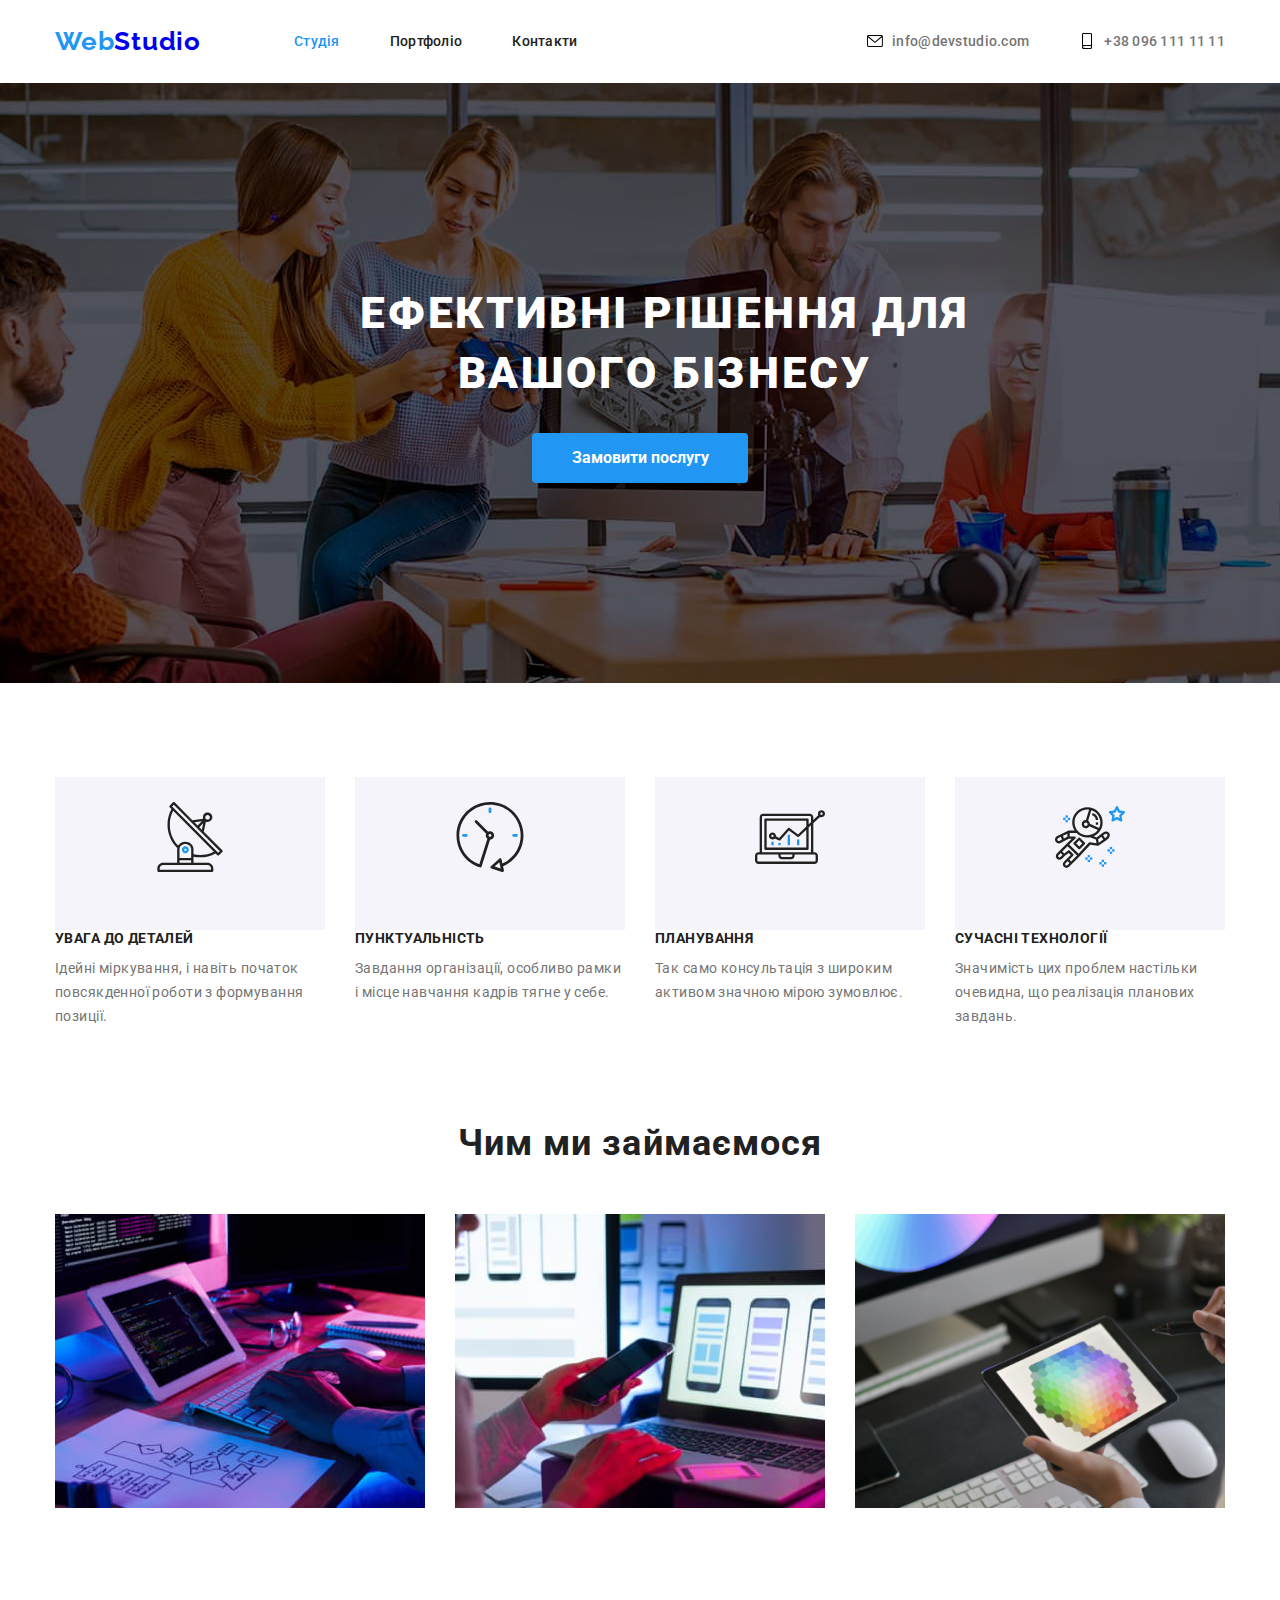
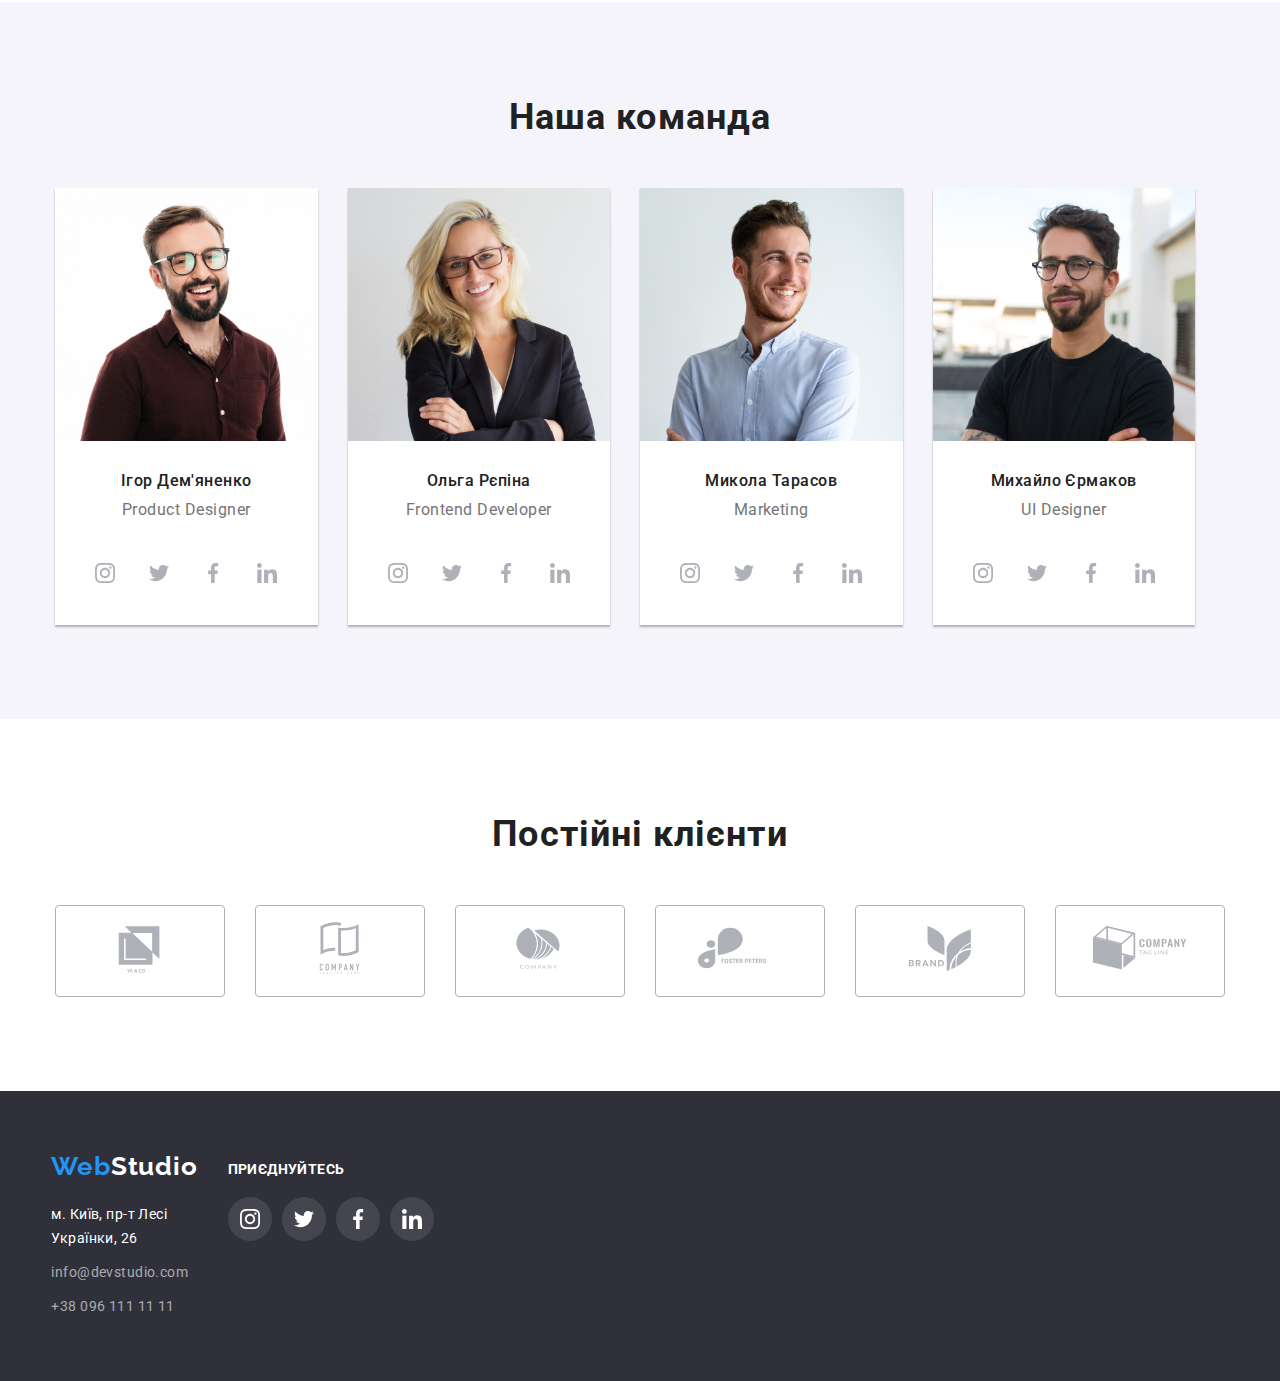
==== index.html @ b9f02a89 "file transfer" ====
<!DOCTYPE html>
<html lang="uk">
  <head>
    <meta charset="UTF-8" />
    <meta http-equiv="X-UA-Compatible" content="IE=edge" />
    <meta name="viewport" content="width=device-width, initial-scale=1.0" />
    <title>Document</title>
    <link rel="preconnect" href="https://fonts.googleapis.com" />
    <link rel="preconnect" href="https://fonts.gstatic.com" crossorigin />
    <link
      href="https://fonts.googleapis.com/css2?family=Raleway:wght@700&family=Roboto:wght@400;500;700;900&display=swap"
      rel="stylesheet"
    />
    <link
      rel="stylesheet"
      href="https://cdnjs.cloudflare.com/ajax/libs/modern-normalize/1.1.0/modern-normalize.min.css"
    />
    <link rel="stylesheet" href="./css/styles.css" />
  </head>
  <body>
    <header class="header">
      <div class="container header-container">
        <!-- Навигация -->
        <nav class="header-container">
          <a href="./index.html" class="header-logo link"
            ><span class="web-style">Web</span>Studio</a
          >
          <ul class="header-nav-list list">
            <li class="header-list-item">
              <a
                class="header-list-link header-active-link current link"
                href="./index.html"
                >Студія</a
              >
            </li>
            <li class="header-list-item">
              <a
                class="header-list-link header-active-link link"
                href="./portfolio.html"
                >Портфоліо</a
              >
            </li>
            <li class="header-list-item">
              <a
                class="header-list-link header-active-link link"
                href="#contacts"
                >Контакти</a
              >
            </li>
          </ul>
        </nav>
        <ul class="header-contacts header-container list">
          <li class="contacts-list-item">
            <svg class="header-icon" width="16" height="12">
              <use href="./images/icons.svg#icon-envelope"></use>
            </svg>
            <a
              class="header-contacts-link header-active-link link"
              href="mailto:info@devstudio.com"
              >info@devstudio.com</a
            >
          </li>
          <li class="contacts-list-item">
            <svg class="header-icon" width="16" height="16">
              <use href="./images/icons.svg#icon-smartphone"></use>
            </svg>
            <a
              class="header-contacts-link header-active-link link"
              href="tel:+380961111111"
              >+38 096 111 11 11</a
            >
          </li>
        </ul>
      </div>
    </header>

    <!-- Уникальный контент этой страницы -->
    <main>
      <section class="hero overlay-hero">
        <div class="hero-div container">
          <h1 class="hero-text">Ефективні рішення для вашого бізнесу</h1>
          <button type="button" class="hero-button">Замовити послугу</button>
        </div>
      </section>
      <section class="main-list-item">
        <div class="container">
          <!-- визуально скрытый -->
          <h2 class="visually-hidden">h2 main</h2>
          <div class="main-div-list">
          <ul class="main-list-link list">
            <li class="main-link-item">
              <div class="icon-main-div">
                <svg class="icon-main" height="70" width="70">
                <use href="./images/icons.svg#icon-antenna"></use>
              </svg>
              </div>
              
              <h3 class="main-list-topic list">УВАГА ДО ДЕТАЛЕЙ</h2>
              <p class="main-list-paragraph">
                Ідейні міркування, і навіть початок повсякденної роботи з
                формування позиції.
              </p>
            </li>

            <li class="main-link-item">
              <div class="icon-main-div">
                <svg class="icon-main" height="70" width="70">
                <use href="./images/icons.svg#icon-clock"></use>
              </svg>

              </div>

              <h3 class="main-list-topic list">ПУНКТУАЛЬНІСТЬ</h2>
              <p class="main-list-paragraph">
                Завдання організації, особливо рамки і місце навчання кадрів
                тягне у себе.
              </p>
            </li>

            <li class="main-link-item">
              <div class="icon-main-div">
                <svg class="icon-main" height="70" width="70">
                <use href="./images/icons.svg#icon-diagram"></use>
              </svg>

              </div>
              
              <h3 class="main-list-topic list">ПЛАНУВАННЯ</h2>
              <p class="main-list-paragraph">
                Так само консультація з широким активом значною мірою зумовлює.
              </p>
            </li>

            <li class="main-link-item">
              <div class="icon-main-div">
              <svg class="icon-main" height="70" width="70">
                <use href="./images/icons.svg#icon-astronaut"></use>
              </svg>
              </div>
              <h3 class="main-list-topic list">СУЧАСНІ ТЕХНОЛОГІЇ</h2>
              <p class="main-list-paragraph">
                Значимість цих проблем настільки очевидна, що реалізація
                планових завдань.
              </p>
            </li>
          </ul>
          </div>
        </div>
      </section>
      <section class="team-section">
        <div class="container">
          <h2 class="team-topic">Чим ми займаємося</h2>
          <ul class="teamjob-images-list list">
            <li class="team-images-link">
              <img
                src="./images/comp.jpg"
                alt="программирует на пк"
                width="370"
              />
            </li>
            <li class="team-images-link">
              <img src="./images/tel.jpg" alt="телефон" width="370" />
            </li>
            <li class="team-images-link">
              <img src="./images/kub.png" alt="дизайн куба" width="370" />
            </li>
          </ul>
        </div>
      </section>

      <section class="our-team-group">
        <div class="container">
          <h2 class="team-topic">Наша команда</h2>
          <ul class="team-list-photo list">
            <li class="team-portrait-list">
              <img
                src="./images/img-3.jpg"
                width="270"
                alt="Product Designer"
              />
              <div class="team-portrait-text">
                <h3 class="team-names">Ігор Дем'яненко</h3>
                <p class="team-labor">Product Designer</p>
                <ul class="social-icons list">
                  <li class="social-items">
                    <a href="" class="social-link link"
                      ><svg class="social-icon">
                        <use
                          href="./images/icons.svg#icon-instagram"
                        ></use></svg
                    ></a>
                  </li>
                  <li class="social-items">
                    <a href="" class="social-link link"
                      ><svg class="social-icon">
                        <use href="./images/icons.svg#icon-twitter"></use></svg
                    ></a>
                  </li>
                  <li class="social-items">
                    <a href="" class="social-link link"
                      ><svg class="social-icon">
                        <use href="./images/icons.svg#icon-facebook"></use></svg
                    ></a>
                  </li>
                  <li class="social-items">
                    <a href="" class="social-link link"
                      ><svg class="social-icon">
                        <use href="./images/icons.svg#icon-linkedin"></use></svg
                    ></a>
                  </li>
                </ul>
              </div>
            </li>
            <li class="team-portrait-list">
              <img
                src="./images/img-2.jpg"
                width="270"
                alt="Frontend Developer"
              />
              <div class="team-portrait-text">
                <h3 class="team-names">Ольга Рєпіна</h3>
                <p class="team-labor">Frontend Developer</p>
                <ul class="social-icons list">
                  <li class="social-items">
                    <a href="" class="social-link link"
                      ><svg class="social-icon">
                        <use
                          href="./images/icons.svg#icon-instagram"
                        ></use></svg
                    ></a>
                  </li>
                  <li class="social-items">
                    <a href="" class="social-link link"
                      ><svg class="social-icon">
                        <use href="./images/icons.svg#icon-twitter"></use></svg
                    ></a>
                  </li>
                  <li class="social-items">
                    <a href="" class="social-link link"
                      ><svg class="social-icon">
                        <use href="./images/icons.svg#icon-facebook"></use></svg
                    ></a>
                  </li>
                  <li class="social-items">
                    <a href="" class="social-link link"
                      ><svg class="social-icon">
                        <use href="./images/icons.svg#icon-linkedin"></use></svg
                    ></a>
                  </li>
                </ul>
              </div>
            </li>
            <li class="team-portrait-list">
              <img src="./images/img-1.jpg" width="270" alt="Marketing" />
              <div class="team-portrait-text">
                <h3 class="team-names">Микола Тарасов</h3>
                <p class="team-labor">Marketing</p>
                <ul class="social-icons list">
                  <li class="social-items">
                    <a href="" class="social-link link"
                      ><svg class="social-icon">
                        <use
                          href="./images/icons.svg#icon-instagram"
                        ></use></svg
                    ></a>
                  </li>
                  <li class="social-items">
                    <a href="" class="social-link link"
                      ><svg class="social-icon">
                        <use href="./images/icons.svg#icon-twitter"></use></svg
                    ></a>
                  </li>
                  <li class="social-items">
                    <a href="" class="social-link link"
                      ><svg class="social-icon">
                        <use href="./images/icons.svg#icon-facebook"></use></svg
                    ></a>
                  </li>
                  <li class="social-items">
                    <a href="" class="social-link link"
                      ><svg class="social-icon">
                        <use href="./images/icons.svg#icon-linkedin"></use></svg
                    ></a>
                  </li>
                </ul>
              </div>
            </li>
            <li class="team-portrait-list">
              <img src="./images/img-(3).jpg" width="270" alt="UI Designer" />
              <div class="team-portrait-text">
                <h3 class="team-names">Михайло Єрмаков</h3>
                <p class="team-labor">UI Designer</p>
                <ul class="social-icons list">
                  <li class="social-items">
                    <a href="" class="social-link link"
                      ><svg class="social-icon">
                        <use
                          href="./images/icons.svg#icon-instagram"
                        ></use></svg
                    ></a>
                  </li>
                  <li class="social-items">
                    <a href="" class="social-link link"
                      ><svg class="social-icon">
                        <use href="./images/icons.svg#icon-twitter"></use></svg
                    ></a>
                  </li>
                  <li class="social-items">
                    <a href="" class="social-link link"
                      ><svg class="social-icon">
                        <use href="./images/icons.svg#icon-facebook"></use></svg
                    ></a>
                  </li>
                  <li class="social-items">
                    <a href="" class="social-link link"
                      ><svg class="social-icon">
                        <use href="./images/icons.svg#icon-linkedin"></use></svg
                    ></a>
                  </li>
                </ul>
              </div>
            </li>
          </ul>
        </div>
      </section>
      <!-- Our clients -->
      <section class="our-clients">
        <div class="container">
          <h2 class="team-topic">Постійні клієнти</h2>
          <ul class="clients-icons list">
            <li class="logo-items">
              <a href=""
                ><svg class="clients-logo">
                  <use href="./images/icons.svg#icon-logo-first"></use></svg
              ></a>
            </li>
            <li class="logo-items">
              <a href=""
                ><svg class="clients-logo">
                  <use href="./images/icons.svg#icon-logo-second"></use></svg
              ></a>
            </li>
            <li class="logo-items">
              <a href=""
                ><svg class="clients-logo">
                  <use href="./images/icons.svg#icon-logo-third"></use></svg
              ></a>
            </li>
            <li class="logo-items">
              <a href=""
                ><svg class="clients-logo">
                  <use href="./images/icons.svg#icon-logo-four"></use></svg
              ></a>
            </li>
            <li class="logo-items">
              <a href=""
                ><svg class="clients-logo">
                  <use href="./images/icons.svg#icon-logo-five"></use></svg
              ></a>
            </li>
            <li class="logo-items">
              <a href=""
                ><svg class="clients-logo">
                  <use href="./images/icons.svg#icon-logo-six"></use></svg
              ></a>
            </li>
          </ul>
        </div>
      </section>
    </main>

    <!-- футер -->
    <footer class="footer">
      <div class="footer-address container">
        <a href="./index.html" class="footer-logo link"
          ><span class="web-style">Web</span>Studio</a
        >
        <address class="fotter-address">
          <ul class="footer-address-list list">
            <li>
              <a
                class="footer-map link"
                href="https://goo.gl/maps/VGLmBFfd4AsAkcc5A"
                >м. Київ, пр-т Лесі Українки, 26</a
              >
            </li>
            <li class="footer-contacts-link">
              <a class="footer-contacts link" href="mailto:info@devstudio.com"
                >info@devstudio.com</a
              >
            </li>
            <li class="footer-contacts-link">
              <a class="footer-contacts link" href="tel:+380961111111"
                >+38 096 111 11 11</a
              >
            </li>
          </ul>
        </address>
      </div>
      <div class="social-footer container">
        <strong class="footer-social-text">приєднуйтесь</strong>
        <ul class="footer-social-icons list link">
                  <li class="footer-social-items">
                    <a href="" class="footer-social-link link"
                      ><svg class="social-icon">
                        <use
                          href="./images/icons.svg#icon-instagram"
                        ></use></svg
                    ></a>
                  </li>
                  <li class="footer-social-items">
                    <a href="" class="footer-social-link link"
                      ><svg class="social-icon">
                        <use href="./images/icons.svg#icon-twitter"></use></svg
                    ></a>
                  </li>
                  <li class="footer-social-items">
                    <a href="" class="footer-social-link link"
                      ><svg class="social-icon">
                        <use href="./images/icons.svg#icon-facebook"></use></svg
                    ></a>
                  </li>
                  <li class="footer-social-items">
                    <a href="" class="footer-social-link link"
                      ><svg class="social-icon">
                        <use href="./images/icons.svg#icon-linkedin"></use></svg
                    ></a>
                  </li>
                </ul>
      </div>
    </footer>
  </body>
</html>
---- css/styles.css ----
/* General */

:root {
  --main-color: #212121;
  --second-color: #757575;
  --background-color: #ffffff;
  --accent-color: #2196f3;
}

body {
  margin: 0;
  font-size: 14px;
  font-family: "Roboto", sans-serif;
  background-color: var(--background-color);
}

img {
  display: block;
  width: 100%;
  height: auto;
}

p,
h2,
h3 {
  margin-top: 0;
  margin-bottom: 0;
}
.container {
  width: 1200px;
  margin-left: auto;
  margin-right: auto;
  padding-left: 15px;
  padding-right: 15px;
}

.link {
  text-decoration: none;
}

.list {
  padding: 0;
  margin: 0;
  list-style: none;
}

/* Хеадер */

.header {
  border-bottom: 100%;
}

.header-list-link {
  font-weight: 500;
  font-size: 14px;
  line-height: calc(16 / 12);
  letter-spacing: 0.02em;
  color: var(--main-color);
}

.current {
  color: var(--accent-color);
}

.header-logo {
  font-family: "Raleway", sans-serif;
  font-weight: 700;
  font-size: 26px;
  line-height: calc(31 / 26);
  letter-spacing: 0.03em;
}

.web-style {
  color: var(--accent-color);
}

.header-active-link:focus,
.contacts-list-item:hover,
.header-active-link:hover {
  color: var(--accent-color);
}

.contacts-list-item {
  align-items: center;
  justify-content: center;
  display: flex;
}

.header-contacts-link {
  font-weight: 500;
  font-size: 14px;
  line-height: calc(16 / 14);
  letter-spacing: 0.02em;
  color: var(--second-color);
}

.header-logo {
  display: flex;
  padding-top: 25px;
  padding-bottom: 25px;
  margin-right: 93px;
}

.header-nav-list {
  display: flex;
}
/* крайняя геометрия */
.header-list-item:not(:last-child),
.contacts-list-item:not(:last-child) {
  margin-right: 50px;
}

.header-list-link {
  padding-top: 32px;
  padding-bottom: 32px;
  display: block;
}

.header-container {
  align-items: center;
  display: flex;
  justify-content: space-between;
}

.header-icon {
  fill: currentColor;
  display: inline-block;
  margin-right: 9px;
  cursor: pointer;
}

.header-icon:hover {
  fill: var(--accent-color);
}

/* Hero */

.hero {
  background: #2f303a;
  text-align: center;
  padding-top: 200px;
  padding-bottom: 200px;
}

.overlay-hero {
  display: block;
  background-size: cover;
  background-repeat: no-repeat;
  background-position: center;
  margin-left: auto;
  margin-right: auto;
  max-width: 1600px;
  height: 600px;
  background-image: linear-gradient(
      to right,
      rgba(0, 0, 0, 0.4),
      rgba(0, 0, 0, 0.4)
    ),
    url("../images/hero-image.jpg");
}

.hero-text {
  font-weight: 900;
  font-size: 44px;
  line-height: calc(60 / 44);
  letter-spacing: 0.06em;
  text-transform: uppercase;
  color: var(--background-color);
  margin-bottom: 30px;
  margin-top: 0;
  width: 70%;
  text-align: center;
  margin-left: 200px;
}

.hero-button {
  font-family: inherit;
  cursor: pointer;
  font-weight: 700;
  font-size: 16px;
  line-height: calc(30 / 16);
  color: var(--background-color);
  background-color: var(--accent-color);
  text-align: center;
  border: 1px solid transparent;

  width: 216px;
  height: 50px;
  display: inline-flex;
  align-items: center;
  justify-content: center;
  border-radius: 4px;
}

.hero-button:hover,
.hero-button:focus {
  background-color: #188ce8;
}

/* Main */

.main-list-item {
  padding-bottom: 94px;
  padding-top: 94px;
}

.main-list-link {
  display: flex;
  gap: 30px;
}

.main-link-item {
  flex-basis: calc((100% - 90px) / 4);
}

.team-section {
  padding-bottom: 94px;
}

.team-images-link:nth-child(2) {
  margin-right: 30px;
  margin-left: 30px;
}

.main-list-topic {
  font-weight: 700;
  font-size: 14px;
  line-height: calc(16 / 14);
  letter-spacing: 0.03em;
  text-transform: uppercase;
  color: var(--main-color);
}

.main-list-paragraph {
  font-size: 14px;
  line-height: calc(24 / 14);
  letter-spacing: 0.03em;
  color: var(--second-color);
  margin-top: 10px;
  margin-bottom: 0;
}

.visually-hidden {
  position: absolute;
  width: 1px;
  height: 1px;
  margin: -1px;
  border: 0;
  padding: 0;

  white-space: nowrap;
  clip-path: inset(100%);
  clip: rect(0 0 0 0);
  overflow: hidden;
}

/* просто практиковался потом изменю на правильно */

.icon-main {
  display: inline-block;
  margin-left: 100px;
  margin-right: 100px;
  margin-top: 25px;
  margin-bottom: 55px;
}

.icon-main-div {
  background-color:#F5F4FA;;
}


.main-div-list {
  display: flex;
  align-items: center;
  justify-content: center;
}

/* our team */

.team-list-photo {
  display: flex;
}

.social-items,
.social-icons {
  display: flex;
  justify-content: center;
  margin-top: 16px;
}

.social-items {
  width: 44px;
  height: 44px;
  margin-right: 10px;
}

.social-icons .social-link {
  width: 100%;
  height: 100%;
  display: flex;
  justify-content: center;
  align-items: center;
  fill: #afb1b8;
}

.social-icons .social-link:hover {
  background-color: var(--accent-color);
  border-radius: 50%;
  fill: #ffffff;
}

.social-icon {
  width: 20px;
  height: 20px;
}

.social-items:last-child {
  margin-right: 0px;
}

.team-portrait-list {
  box-shadow: 0px 2px 2px 0px rgba(0, 0, 0, 0.3);
  background-color: #ffffff;
}

.team-portrait-list:nth-child(2n) {
  margin-right: 30px;
  margin-left: 30px;
}

.team-topic {
  font-weight: 700;
  font-size: 36px;
  line-height: calc(42 / 36);
  letter-spacing: 0.03em;
  color: var(--main-color);
  text-align: center;
  margin-bottom: 50px;
}

.team-names {
  font-weight: 500;
  font-size: 16px;
  line-height: calc(19 / 16);
  letter-spacing: 0.03em;
  color: var(--main-color);
  text-align: center;

  margin-bottom: 10px;
}

.team-portrait-text {
  padding-top: 30px;
  padding-bottom: 30px;
}

.our-team-group {
  padding-bottom: 94px;
  padding-top: 94px;
  background-color: #F5F4FA;
}

.team-labor {
  font-size: 16px;
  line-height: calc(19 / 16);
  letter-spacing: 0.03em;
  color: var(--second-color);
  text-align: center;
}

/* our clients */

.clients-icons {
  display: flex;
}

.logo-items {
  width: 170px;
  height: 92px;
  margin-right: 30px;
  border: 1px solid #afb1b8;
  border-radius: 4px;
  cursor: pointer;
}

.clients-logo {
  width: 106px;
  height: 60px;
  fill: #afb1b8;
}

.clients-logo:hover,
.logo-items:hover {
  fill: var(--accent-color);
  border-color: var(--accent-color);
}

.logo-items:last-child {
  margin-right: 0px;
}

.our-clients {
  padding-bottom: 94px;
  padding-top: 94px;
}

.clients-icons,
.logo-items {
  display: flex;
  justify-content: center;
  align-items: center;
}

/*Footer*/

.footer {
  background: #2f303a;
  padding-top: 60px;
  padding-bottom: 60px;
  justify-content: center;
  display: flex;
}

.fotter-address {
  font-style: normal;
}

.footer-logo {
  font-family: "Raleway", sans-serif;
  font-style: normal;
  font-weight: 700;
  font-size: 26px;
  line-height: 31px;
  letter-spacing: 0.03em;
  color: var(--background-color);
}

.footer-address-list {
  margin-top: 20px;
}


.footer-map {
  font-size: 14px;
  line-height: calc(24 / 14);
  letter-spacing: 0.03em;
  color: var(--background-color);
}

.footer-contacts {
  font-size: 14px;
  line-height: 24px;
  letter-spacing: 0.03em;
  color: #ffffff99;
}

.footer-contacts-link:not(:last-child) {
  margin-top: 10px;
  margin-bottom: 10px;
}

.footer-map:hover {
  color: var(--accent-color);
}

.footer-contacts:hover,
.footer-map:hover,
.footer-contacts:focus,
.footer-map:focus {
  color: var(--accent-color);
}

.footer-address {
  margin-left: 215px;
  margin-right: 0px;
}



/* социа футера */
.social-footer {
  margin-top: 10px;
  margin-right: 1000px;
  margin-bottom: 100px;
  justify-content: center;
}

.footer-social-text {
  font-weight: 700;
  font-size: 14px;
  line-height: 16px;
  letter-spacing: 0.03em;
  text-transform: uppercase;
  color: var(--background-color);
  width: 116px;
  height: 16px;
}

.footer-social-items,
.footer-social-icons {
  display: flex;
}

.footer-social-icons .footer-social-link {
  width: 100%;
  height: 100%;
  display: flex;
  justify-content: center;
  align-items: center;
  fill: #ffffff;
  background-color: rgba(255, 255, 255, 0.1);
  border-radius: 50%;
  margin-top: 20px;
}

.footer-social-items {
  width: 44px;
  height: 44px;
  margin-right: 10px;
}

.footer-social-icons .footer-social-link:hover {
  background-color: var(--accent-color);
  border-radius: 50%;
  fill: #ffffff;
}

.social-icon {
  width: 20px;
  height: 20px;
}

.social-items:last-child {
  margin-right: 0px;
}

/* PORTFOLIO */

.portfolio-button-navigation {
  padding-top: 94px;
  padding-bottom: 94px;
}

.portfolio-list {
  display: flex;
  align-items: center;
  justify-content: center;
}

.portfolio-main {
  display: flex;
  flex-wrap: wrap;
  margin-top: 34px;
  align-items: center;
  gap: 30px;
}

.main-portfolio-text-div {
  padding-top: 20px;
  padding-bottom: 20px;
  padding-left: 24px;
  padding-right: 24px;
  border: 1px solid #eeeeee;
}

.teamjob-images-list {
  display: flex;
}

.portfolio-topic-text {
  font-weight: 700;
  font-size: 18px;
  line-height: 36px;
  letter-spacing: 0.06em;
  color: var(--main-color);
}

.portfolio-paragraph {
  font-weight: 400;
  font-size: 16px;
  line-height: 30px;
  letter-spacing: 0.03em;
  color: var(--second-color);
}

.portfolio-button-text {
  font-family: inherit;
  cursor: pointer;
  font-weight: 500;
  font-size: 16px;
  line-height: 26px;
  letter-spacing: 0.03em;
  color: var(--main-color);
  border-radius: 4px;
  padding: 6px 22px;
  text-align: center;
  border: 1px solid transparent;
}

.portfolio-button-text:hover,
.portfolio-button-text:focus {
  color: var(--background-color);
  background-color: var(--accent-color);
  padding: 6px 22px;
  border-radius: 4px;
}

.portfolio-button-list {
  padding-right: 8px;
  padding-left: 8px;
}

.visually-hidden-portfolio {
  position: absolute;
  width: 1px;
  height: 1px;
  margin: -1px;
  border: 0;
  padding: 0;
  white-space: nowrap;
  clip-path: inset(100%);
  clip: rect(0 0 0 0);
  overflow: hidden;
}

.footer-portfolio {
  margin-top: 94px;
}

.portfolio-main-link-button:hover {
  display: block;
  box-shadow: 0px 2px 2px 0px rgba(0, 0, 0, 0.3);
}
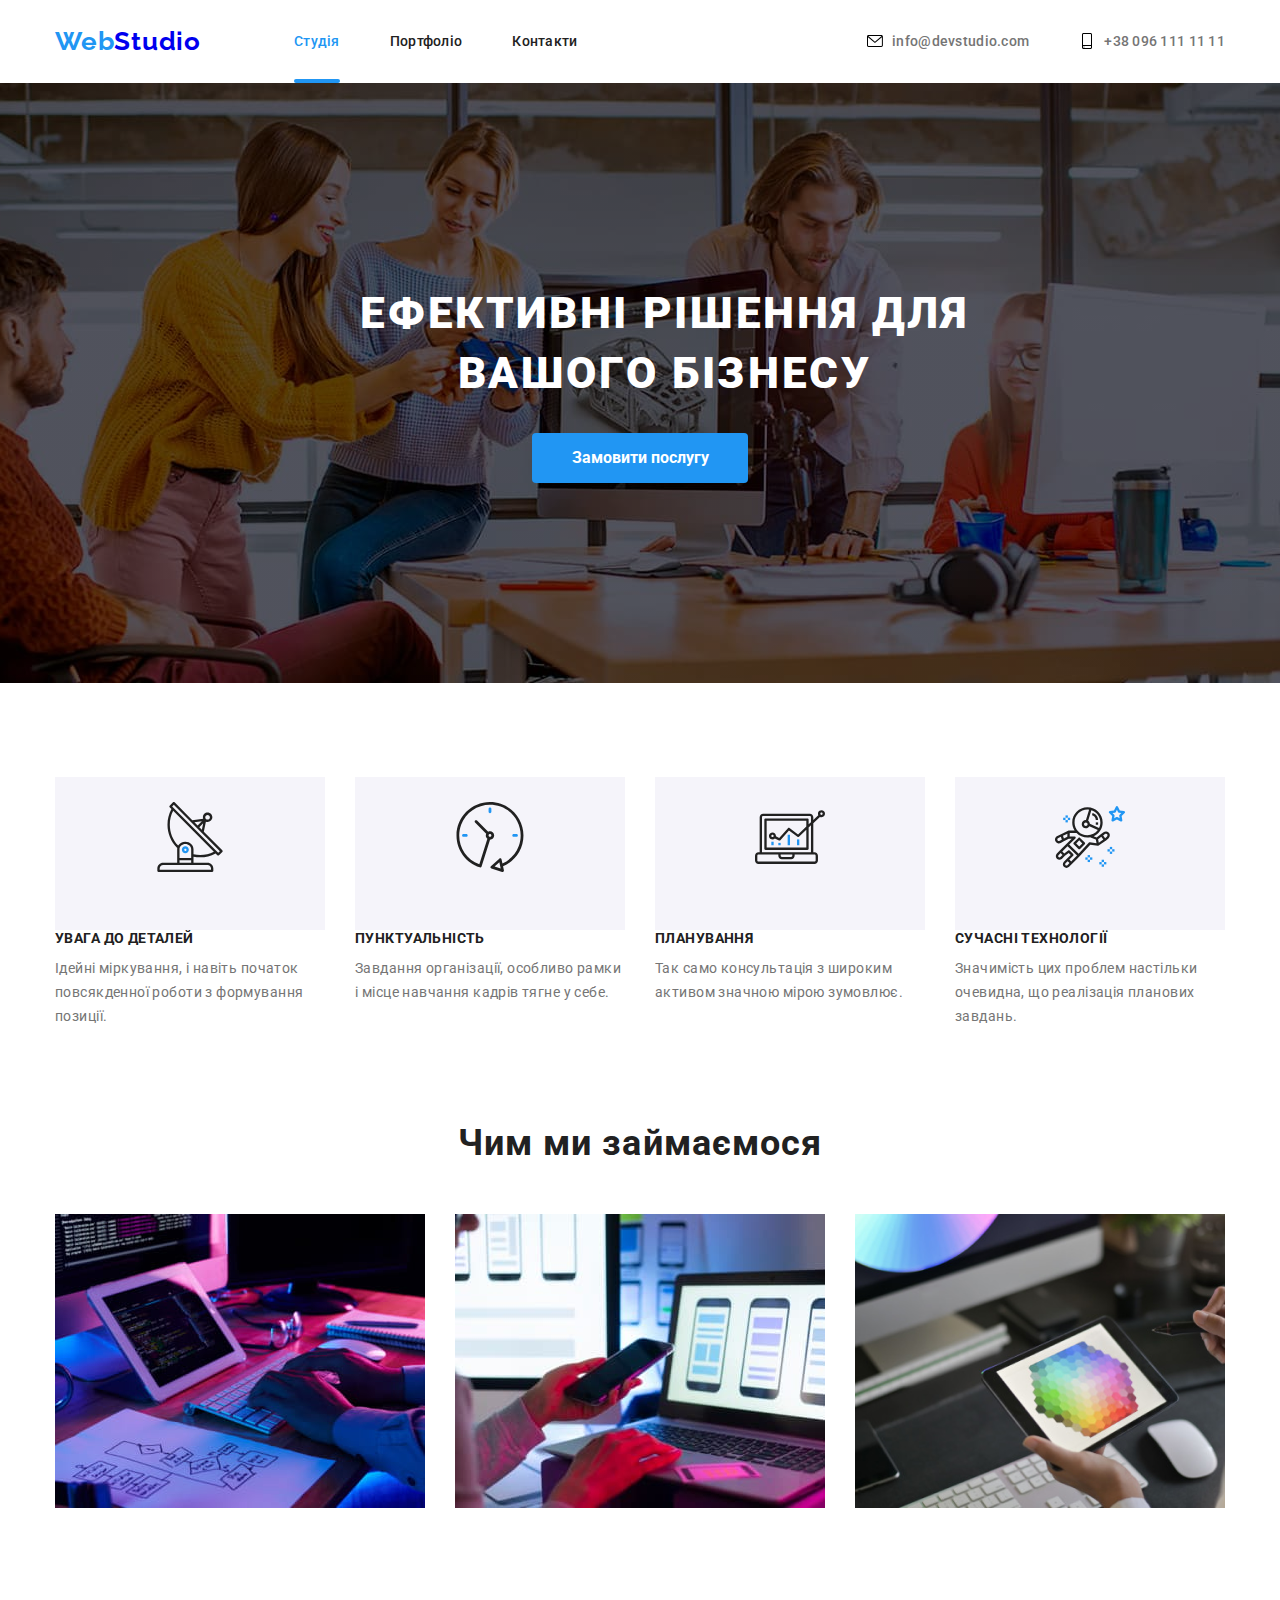
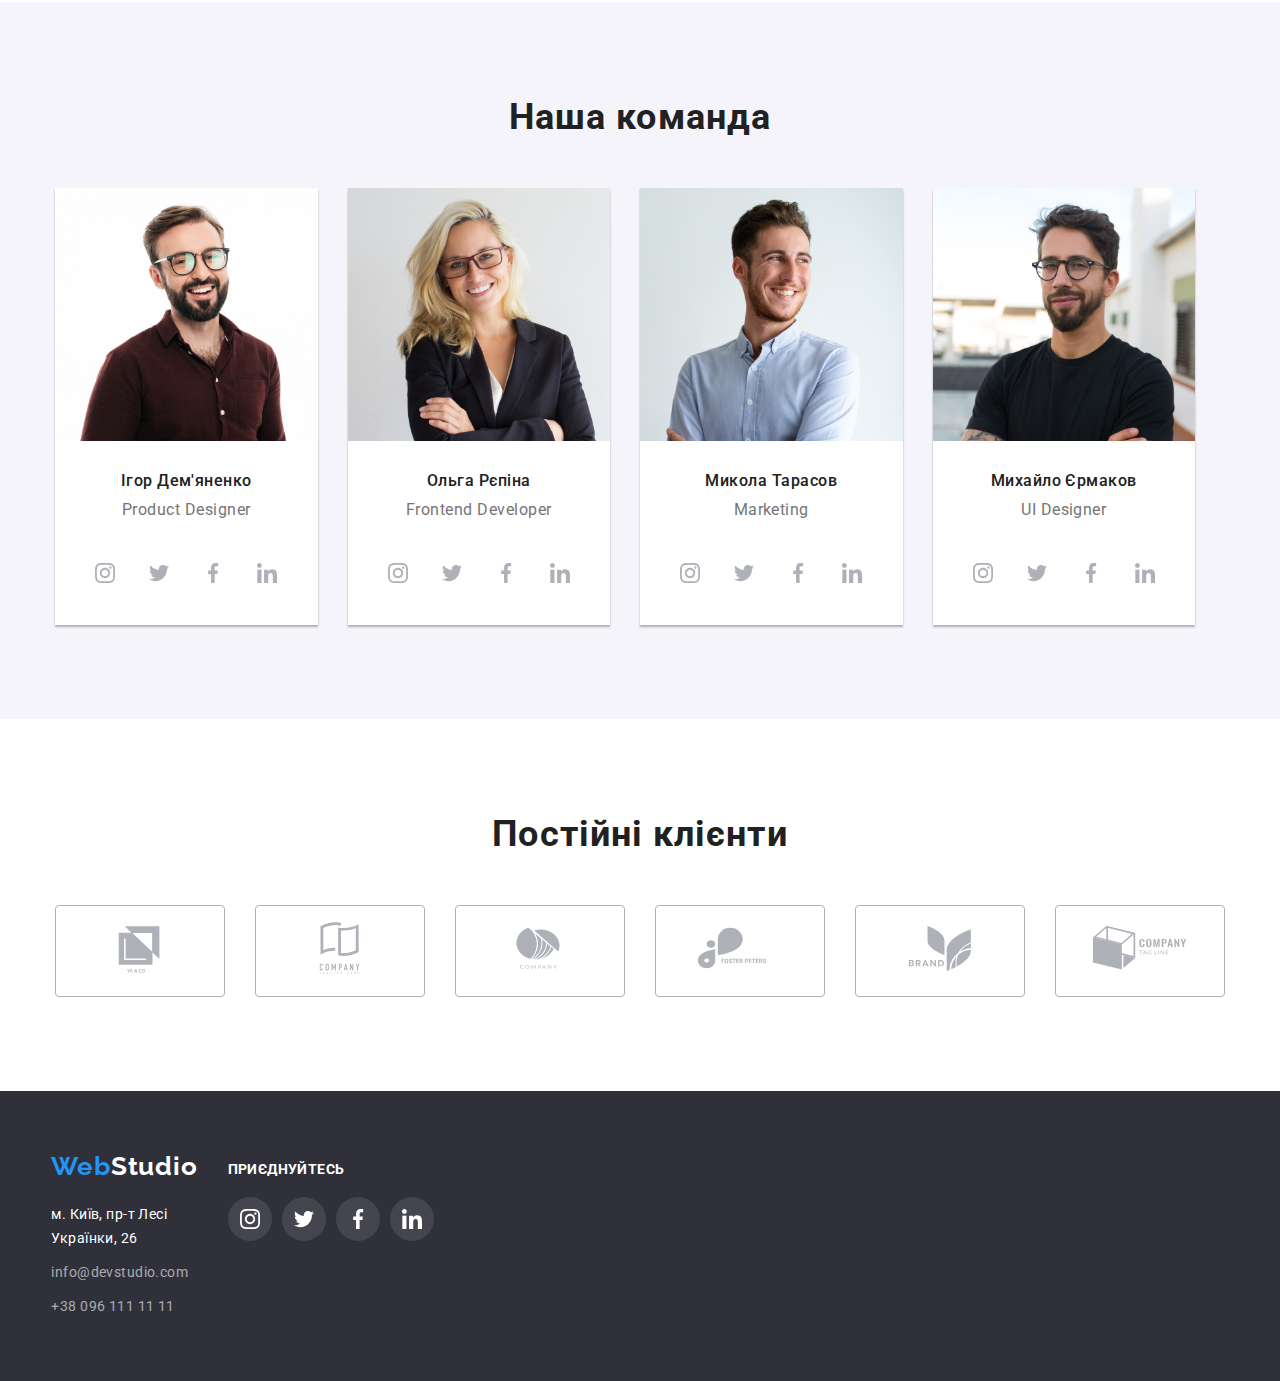
==== commit 84a1519a: "Animations" ====
--- a/index.html
+++ b/index.html
@@ -76,10 +76,26 @@
 
     <!-- Уникальный контент этой страницы -->
     <main>
+      <!-- бекдроп -->
+      <div class="backdrop is-hidden" data-modal>
+        <div class="modal">
+          <button class="backdrop-button" data-modal-close>
+            <svg class="svg-backdrop-button">
+              <use
+                href="./images/symbol-defs.svg#icon-backdrop-close"
+                width="18px"
+                height="18px"
+              ></use>
+            </svg>
+          </button>
+        </div>
+      </div>
       <section class="hero overlay-hero">
         <div class="hero-div container">
           <h1 class="hero-text">Ефективні рішення для вашого бізнесу</h1>
-          <button type="button" class="hero-button">Замовити послугу</button>
+          <button type="button" class="hero-button" data-modal-open>
+            Замовити послугу
+          </button>
         </div>
       </section>
       <section class="main-list-item">
@@ -87,63 +103,62 @@
           <!-- визуально скрытый -->
           <h2 class="visually-hidden">h2 main</h2>
           <div class="main-div-list">
-          <ul class="main-list-link list">
-            <li class="main-link-item">
-              <div class="icon-main-div">
-                <svg class="icon-main" height="70" width="70">
-                <use href="./images/icons.svg#icon-antenna"></use>
-              </svg>
-              </div>
-              
-              <h3 class="main-list-topic list">УВАГА ДО ДЕТАЛЕЙ</h2>
-              <p class="main-list-paragraph">
-                Ідейні міркування, і навіть початок повсякденної роботи з
-                формування позиції.
-              </p>
-            </li>
-
-            <li class="main-link-item">
-              <div class="icon-main-div">
-                <svg class="icon-main" height="70" width="70">
-                <use href="./images/icons.svg#icon-clock"></use>
-              </svg>
-
-              </div>
-
-              <h3 class="main-list-topic list">ПУНКТУАЛЬНІСТЬ</h2>
-              <p class="main-list-paragraph">
-                Завдання організації, особливо рамки і місце навчання кадрів
-                тягне у себе.
-              </p>
-            </li>
-
-            <li class="main-link-item">
-              <div class="icon-main-div">
-                <svg class="icon-main" height="70" width="70">
-                <use href="./images/icons.svg#icon-diagram"></use>
-              </svg>
-
-              </div>
-              
-              <h3 class="main-list-topic list">ПЛАНУВАННЯ</h2>
-              <p class="main-list-paragraph">
-                Так само консультація з широким активом значною мірою зумовлює.
-              </p>
-            </li>
-
-            <li class="main-link-item">
-              <div class="icon-main-div">
-              <svg class="icon-main" height="70" width="70">
-                <use href="./images/icons.svg#icon-astronaut"></use>
-              </svg>
-              </div>
-              <h3 class="main-list-topic list">СУЧАСНІ ТЕХНОЛОГІЇ</h2>
-              <p class="main-list-paragraph">
-                Значимість цих проблем настільки очевидна, що реалізація
-                планових завдань.
-              </p>
-            </li>
-          </ul>
+            <ul class="main-list-link list">
+              <li class="main-link-item">
+                <div class="icon-main-div">
+                  <svg class="icon-main" height="70" width="70">
+                    <use href="./images/icons.svg#icon-antenna"></use>
+                  </svg>
+                </div>
+
+                <h3 class="main-list-topic list">УВАГА ДО ДЕТАЛЕЙ</h3>
+                <p class="main-list-paragraph">
+                  Ідейні міркування, і навіть початок повсякденної роботи з
+                  формування позиції.
+                </p>
+              </li>
+
+              <li class="main-link-item">
+                <div class="icon-main-div">
+                  <svg class="icon-main" height="70" width="70">
+                    <use href="./images/icons.svg#icon-clock"></use>
+                  </svg>
+                </div>
+
+                <h3 class="main-list-topic list">ПУНКТУАЛЬНІСТЬ</h3>
+                <p class="main-list-paragraph">
+                  Завдання організації, особливо рамки і місце навчання кадрів
+                  тягне у себе.
+                </p>
+              </li>
+
+              <li class="main-link-item">
+                <div class="icon-main-div">
+                  <svg class="icon-main" height="70" width="70">
+                    <use href="./images/icons.svg#icon-diagram"></use>
+                  </svg>
+                </div>
+
+                <h3 class="main-list-topic list">ПЛАНУВАННЯ</h3>
+                <p class="main-list-paragraph">
+                  Так само консультація з широким активом значною мірою
+                  зумовлює.
+                </p>
+              </li>
+
+              <li class="main-link-item">
+                <div class="icon-main-div">
+                  <svg class="icon-main" height="70" width="70">
+                    <use href="./images/icons.svg#icon-astronaut"></use>
+                  </svg>
+                </div>
+                <h3 class="main-list-topic list">СУЧАСНІ ТЕХНОЛОГІЇ</h3>
+                <p class="main-list-paragraph">
+                  Значимість цих проблем настільки очевидна, що реалізація
+                  планових завдань.
+                </p>
+              </li>
+            </ul>
           </div>
         </div>
       </section>
@@ -400,34 +415,33 @@
       <div class="social-footer container">
         <strong class="footer-social-text">приєднуйтесь</strong>
         <ul class="footer-social-icons list link">
-                  <li class="footer-social-items">
-                    <a href="" class="footer-social-link link"
-                      ><svg class="social-icon">
-                        <use
-                          href="./images/icons.svg#icon-instagram"
-                        ></use></svg
-                    ></a>
-                  </li>
-                  <li class="footer-social-items">
-                    <a href="" class="footer-social-link link"
-                      ><svg class="social-icon">
-                        <use href="./images/icons.svg#icon-twitter"></use></svg
-                    ></a>
-                  </li>
-                  <li class="footer-social-items">
-                    <a href="" class="footer-social-link link"
-                      ><svg class="social-icon">
-                        <use href="./images/icons.svg#icon-facebook"></use></svg
-                    ></a>
-                  </li>
-                  <li class="footer-social-items">
-                    <a href="" class="footer-social-link link"
-                      ><svg class="social-icon">
-                        <use href="./images/icons.svg#icon-linkedin"></use></svg
-                    ></a>
-                  </li>
-                </ul>
+          <li class="footer-social-items">
+            <a href="" class="footer-social-link link"
+              ><svg class="social-icon">
+                <use href="./images/icons.svg#icon-instagram"></use></svg
+            ></a>
+          </li>
+          <li class="footer-social-items">
+            <a href="" class="footer-social-link link"
+              ><svg class="social-icon">
+                <use href="./images/icons.svg#icon-twitter"></use></svg
+            ></a>
+          </li>
+          <li class="footer-social-items">
+            <a href="" class="footer-social-link link"
+              ><svg class="social-icon">
+                <use href="./images/icons.svg#icon-facebook"></use></svg
+            ></a>
+          </li>
+          <li class="footer-social-items">
+            <a href="" class="footer-social-link link"
+              ><svg class="social-icon">
+                <use href="./images/icons.svg#icon-linkedin"></use></svg
+            ></a>
+          </li>
+        </ul>
       </div>
     </footer>
+    <script src="./js/modal.js"></script>
   </body>
 </html>
--- a/css/styles.css
+++ b/css/styles.css
@@ -56,10 +56,24 @@
   line-height: calc(16 / 12);
   letter-spacing: 0.02em;
   color: var(--main-color);
+  position: relative;
+  transition: color 250ms cubic-bezier(0.4, 0, 0.2, 1);
 }
 
 .current {
   color: var(--accent-color);
+}
+
+.current::after {
+  position: absolute;
+  bottom: 0px;
+  right: 0px;
+  left: 0px;
+  content: "";
+  width: 100%;
+  height: 4px;
+  background-color: var(--accent-color);
+  border-radius: 2px;
 }
 
 .header-logo {
@@ -78,6 +92,7 @@
 .contacts-list-item:hover,
 .header-active-link:hover {
   color: var(--accent-color);
+  transition: color 250ms cubic-bezier(0.4, 0, 0.2, 1);
 }
 
 .contacts-list-item {
@@ -131,6 +146,50 @@
 
 .header-icon:hover {
   fill: var(--accent-color);
+}
+
+/* Backdrop */
+
+.backdrop {
+  position: fixed;
+  top: 0;
+  left: 0;
+  width: 100%;
+  height: 100%;
+  background: rgba(0, 0, 0, 0.2);
+}
+
+.modal {
+  width: 528px;
+  height: 581px;
+  background-color: #ffffff;
+  position: absolute;
+  top: 50%;
+  left: 50%;
+  transform: translate(-50%, -50%);
+}
+
+.backdrop.is-hidden {
+  opacity: 0;
+  pointer-events: none;
+}
+
+.backdrop-button {
+  width: 30px;
+  height: 30px;
+  border-radius: 50%;
+  border: 1px solid rgba(0, 0, 0, 0.1);
+  margin-left: 490px;
+  margin-right: 8px;
+  margin-top: 8px;
+  cursor: pointer;
+}
+
+.svg-backdrop-button {
+  width: 18px;
+  height: 18px;
+  display: block;
+  margin: auto;
 }
 
 /* Hero */
@@ -190,6 +249,10 @@
   align-items: center;
   justify-content: center;
   border-radius: 4px;
+
+  transition-property: background-color;
+  transition-duration: 250ms;
+  transition-timing-function:cubic-bezier(0.4, 0, 0.2, 1);
 }
 
 .hero-button:hover,
@@ -265,9 +328,8 @@
 }
 
 .icon-main-div {
-  background-color:#F5F4FA;;
-}
-
+  background-color: #f5f4fa;
+}
 
 .main-div-list {
   display: flex;
@@ -307,6 +369,12 @@
   background-color: var(--accent-color);
   border-radius: 50%;
   fill: #ffffff;
+
+
+  
+  transition-property: background-color;
+  transition-duration: 250ms;
+  transition-timing-function:cubic-bezier(0.4, 0, 0.2, 1);
 }
 
 .social-icon {
@@ -357,7 +425,7 @@
 .our-team-group {
   padding-bottom: 94px;
   padding-top: 94px;
-  background-color: #F5F4FA;
+  background-color: #f5f4fa;
 }
 
 .team-labor {
@@ -439,7 +507,6 @@
   margin-top: 20px;
 }
 
-
 .footer-map {
   font-size: 14px;
   line-height: calc(24 / 14);
@@ -468,14 +535,13 @@
 .footer-contacts:focus,
 .footer-map:focus {
   color: var(--accent-color);
+  transition: color 250ms cubic-bezier(0.4, 0, 0.2, 1);
 }
 
 .footer-address {
   margin-left: 215px;
   margin-right: 0px;
 }
-
-
 
 /* социа футера */
 .social-footer {
@@ -523,6 +589,10 @@
   background-color: var(--accent-color);
   border-radius: 50%;
   fill: #ffffff;
+
+  transition-property: background-color;
+  transition-duration: 250ms;
+  transition-timing-function: cubic-bezier(0.4, 0, 0.2, 1);
 }
 
 .social-icon {
@@ -603,6 +673,7 @@
   background-color: var(--accent-color);
   padding: 6px 22px;
   border-radius: 4px;
+  transition: color 250ms cubic-bezier(0.4, 0, 0.2, 1);
 }
 
 .portfolio-button-list {
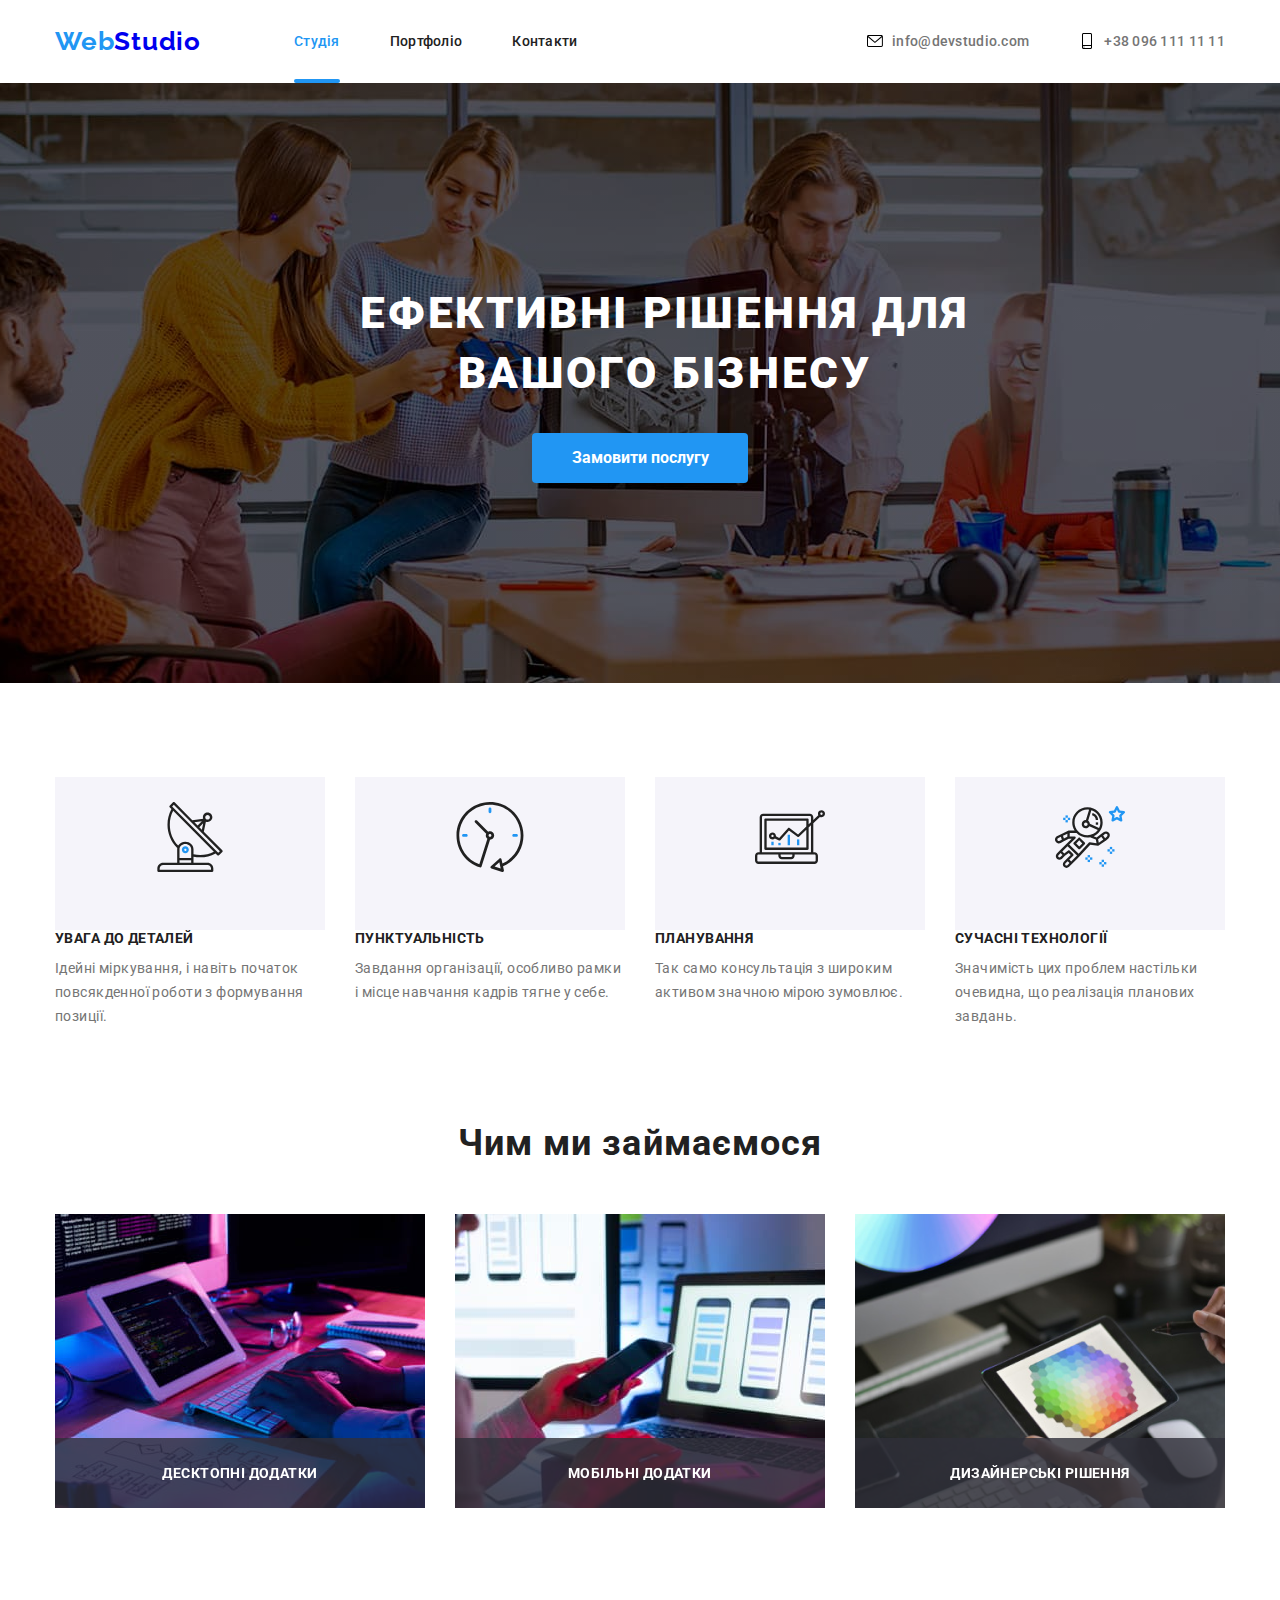
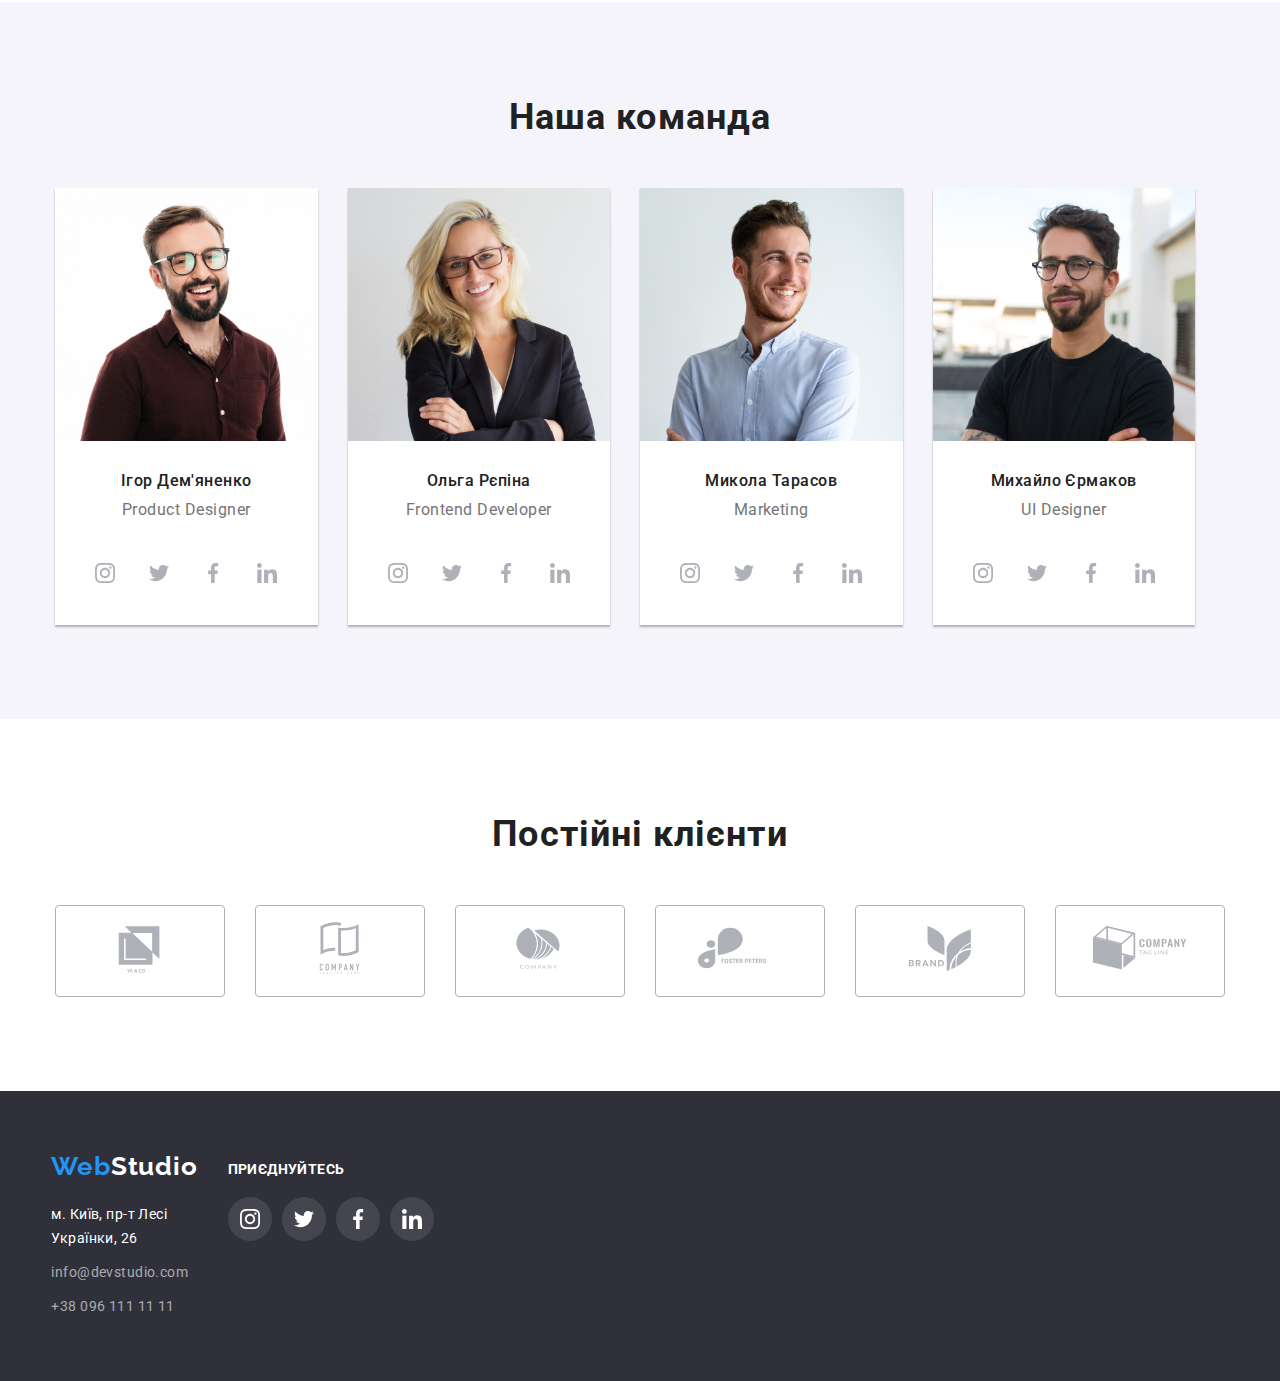
==== commit 63d51a15: "Animation on portfolio, portfolio buttons fix" ====
--- a/index.html
+++ b/index.html
@@ -166,19 +166,36 @@
         <div class="container">
           <h2 class="team-topic">Чим ми займаємося</h2>
           <ul class="teamjob-images-list list">
-            <li class="team-images-link">
-              <img
-                src="./images/comp.jpg"
-                alt="программирует на пк"
-                width="370"
-              />
-            </li>
-            <li class="team-images-link">
-              <img src="./images/tel.jpg" alt="телефон" width="370" />
-            </li>
-            <li class="team-images-link">
-              <img src="./images/kub.png" alt="дизайн куба" width="370" />
-            </li>
+            <div class="image-wrapper">
+              <li class="team-images-link">
+                <img
+                  src="./images/comp.jpg"
+                  alt="программирует на пк"
+                  width="370"
+                />
+              </li>
+              <div class="team-images-description">
+                <p class="images-description-text">Десктопні додатки</p>
+              </div>
+            </div>
+
+            <div class="image-wrapper">
+              <li class="team-images-link">
+                <img src="./images/tel.jpg" alt="телефон" width="370" />
+              </li>
+              <div class="team-images-description">
+                <p class="images-description-text">Мобільні додатки</p>
+              </div>
+            </div>
+
+            <div class="image-wrapper">
+              <li class="team-images-link">
+                <img src="./images/kub.png" alt="дизайн куба" width="370" />
+              </li>
+              <div class="team-images-description">
+                <p class="images-description-text">Дизайнерські рішення</p>
+              </div>
+            </div>
           </ul>
         </div>
       </section>
--- a/css/styles.css
+++ b/css/styles.css
@@ -280,7 +280,46 @@
   padding-bottom: 94px;
 }
 
-.team-images-link:nth-child(2) {
+.image-wrapper {
+  position: relative;
+  overflow: hidden;
+}
+
+.team-images-description {
+  display: flex;
+  background-color: rgba(47, 48, 58, 0.8);
+  position: absolute;
+  padding-top: 27px;
+  padding-bottom: 27px;
+  padding-right: 113px;
+  padding-left: 113px;
+  
+  white-space: nowrap;
+  max-width: 370px;
+  max-height: 70px;
+
+  justify-content: center;
+  align-items: center;
+  
+  
+  bottom: 0px;
+}
+
+
+.images-description-text {
+font-weight: 700;
+font-size: 14px;
+line-height: calc(16 / 14);
+text-align: center;
+letter-spacing: 0.03em;
+text-transform: uppercase;
+color: #FFFFFF;
+}
+
+
+
+
+.image-wrapper:nth-child(2) {
   margin-right: 30px;
   margin-left: 30px;
 }
@@ -317,7 +356,6 @@
   overflow: hidden;
 }
 
-/* просто практиковался потом изменю на правильно */
 
 .icon-main {
   display: inline-block;
@@ -370,8 +408,6 @@
   border-radius: 50%;
   fill: #ffffff;
 
-
-  
   transition-property: background-color;
   transition-duration: 250ms;
   transition-timing-function:cubic-bezier(0.4, 0, 0.2, 1);
@@ -635,7 +671,47 @@
 
 .teamjob-images-list {
   display: flex;
-}
+  position: relative;
+  overflow: hidden;
+}
+
+
+.portfolio-images-description {
+  background-color: rgba(33, 150, 243, 0.9);;
+  position: absolute;
+  bottom: 0;
+  top: 0;
+  left: 0;
+  right: 0;
+  display: flex;
+  justify-content: center;
+  align-items: center;
+  color: #fff;
+  font-size: 20px;
+  padding: 20px;
+
+  transform: translateY(100%);
+  transition-duration: 250ms;
+  transition-timing-function:cubic-bezier(0.4, 0, 0.2, 1);
+  
+}
+
+.portfolio-images-list:hover .portfolio-images-description {
+  transform: translateY(0);
+}
+
+
+
+
+
+.portfolio-description-text {
+font-size: 18px;
+line-height: 28px;
+letter-spacing: 0.03em;
+color: #FFFFFF;
+}
+
+
 
 .portfolio-topic-text {
   font-weight: 700;
@@ -673,7 +749,10 @@
   background-color: var(--accent-color);
   padding: 6px 22px;
   border-radius: 4px;
-  transition: color 250ms cubic-bezier(0.4, 0, 0.2, 1);
+
+  transition-property: background-color;
+  transition-duration: 250ms;
+  transition-timing-function:cubic-bezier(0.4, 0, 0.2, 1);
 }
 
 .portfolio-button-list {
@@ -701,4 +780,8 @@
 .portfolio-main-link-button:hover {
   display: block;
   box-shadow: 0px 2px 2px 0px rgba(0, 0, 0, 0.3);
-}
+
+  transition-property: background-color;
+  transition-duration: 250ms;
+  transition-timing-function:cubic-bezier(0.4, 0, 0.2, 1);
+}
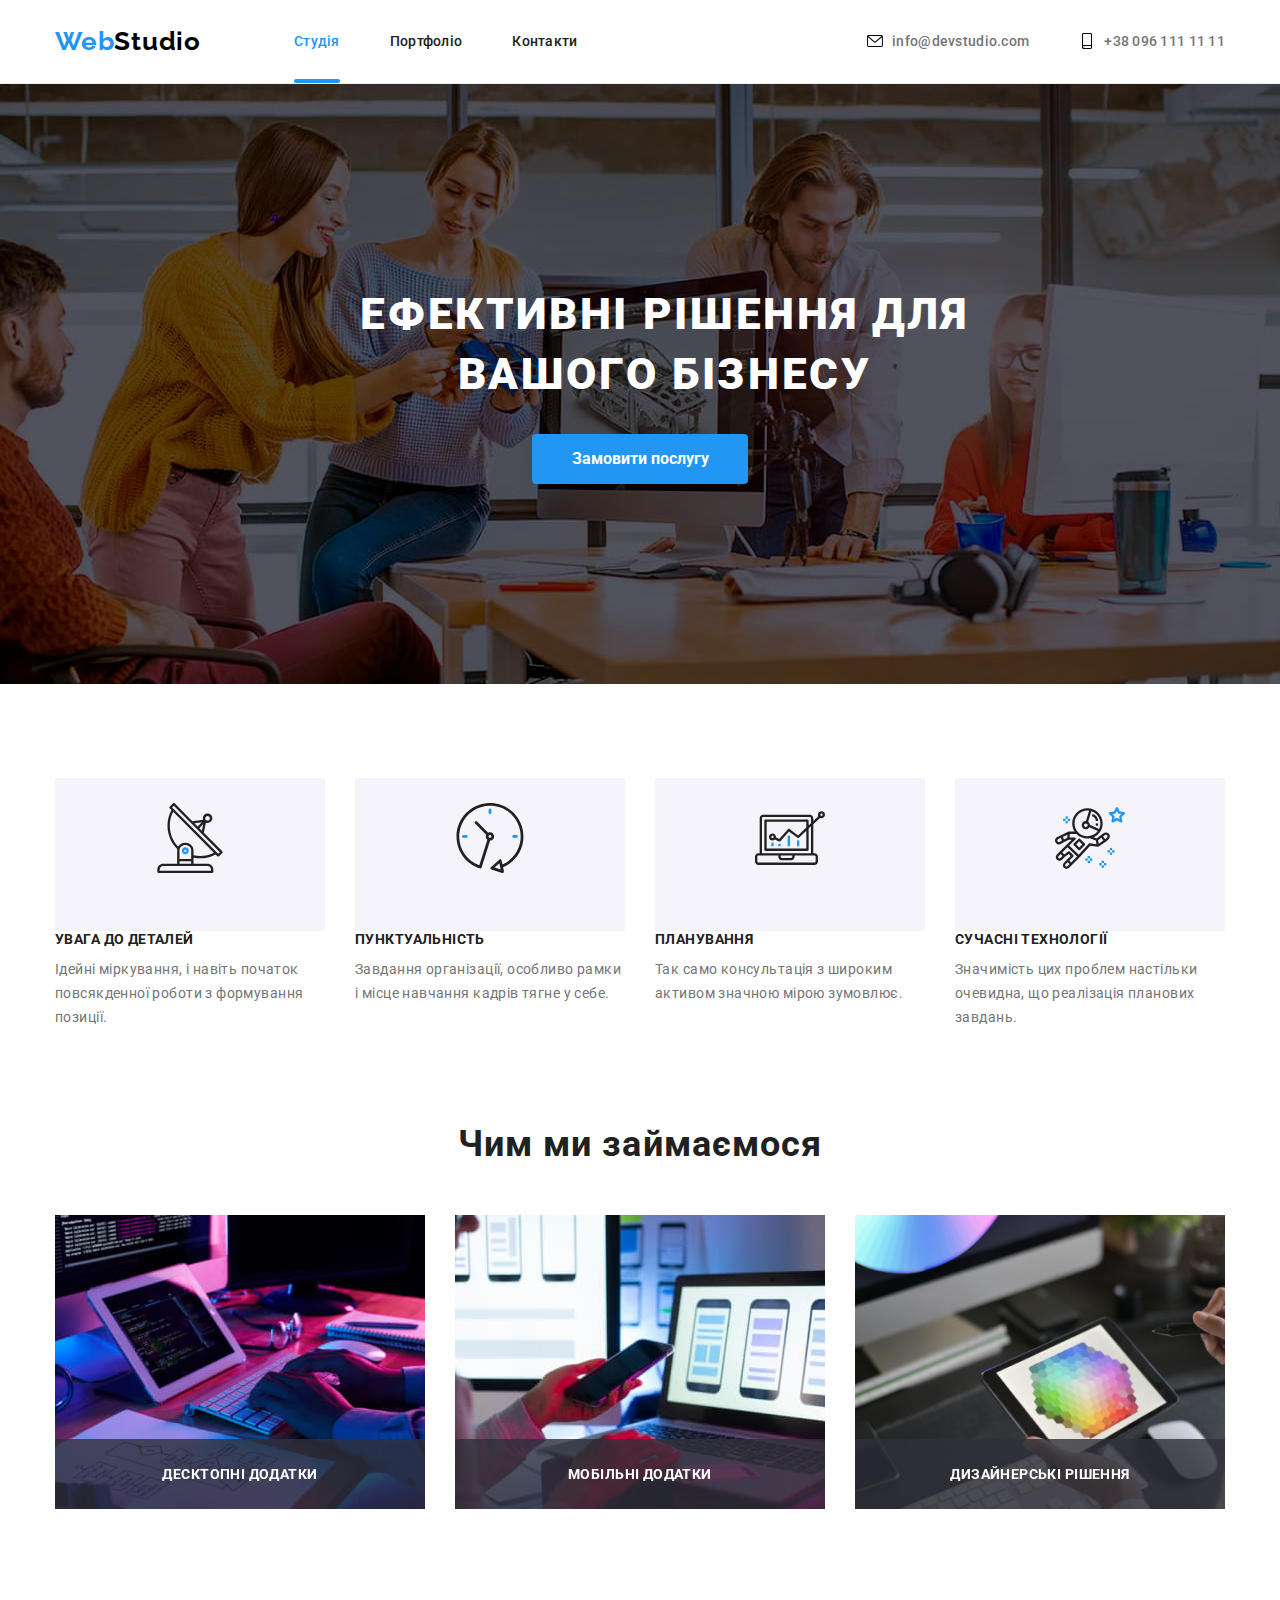
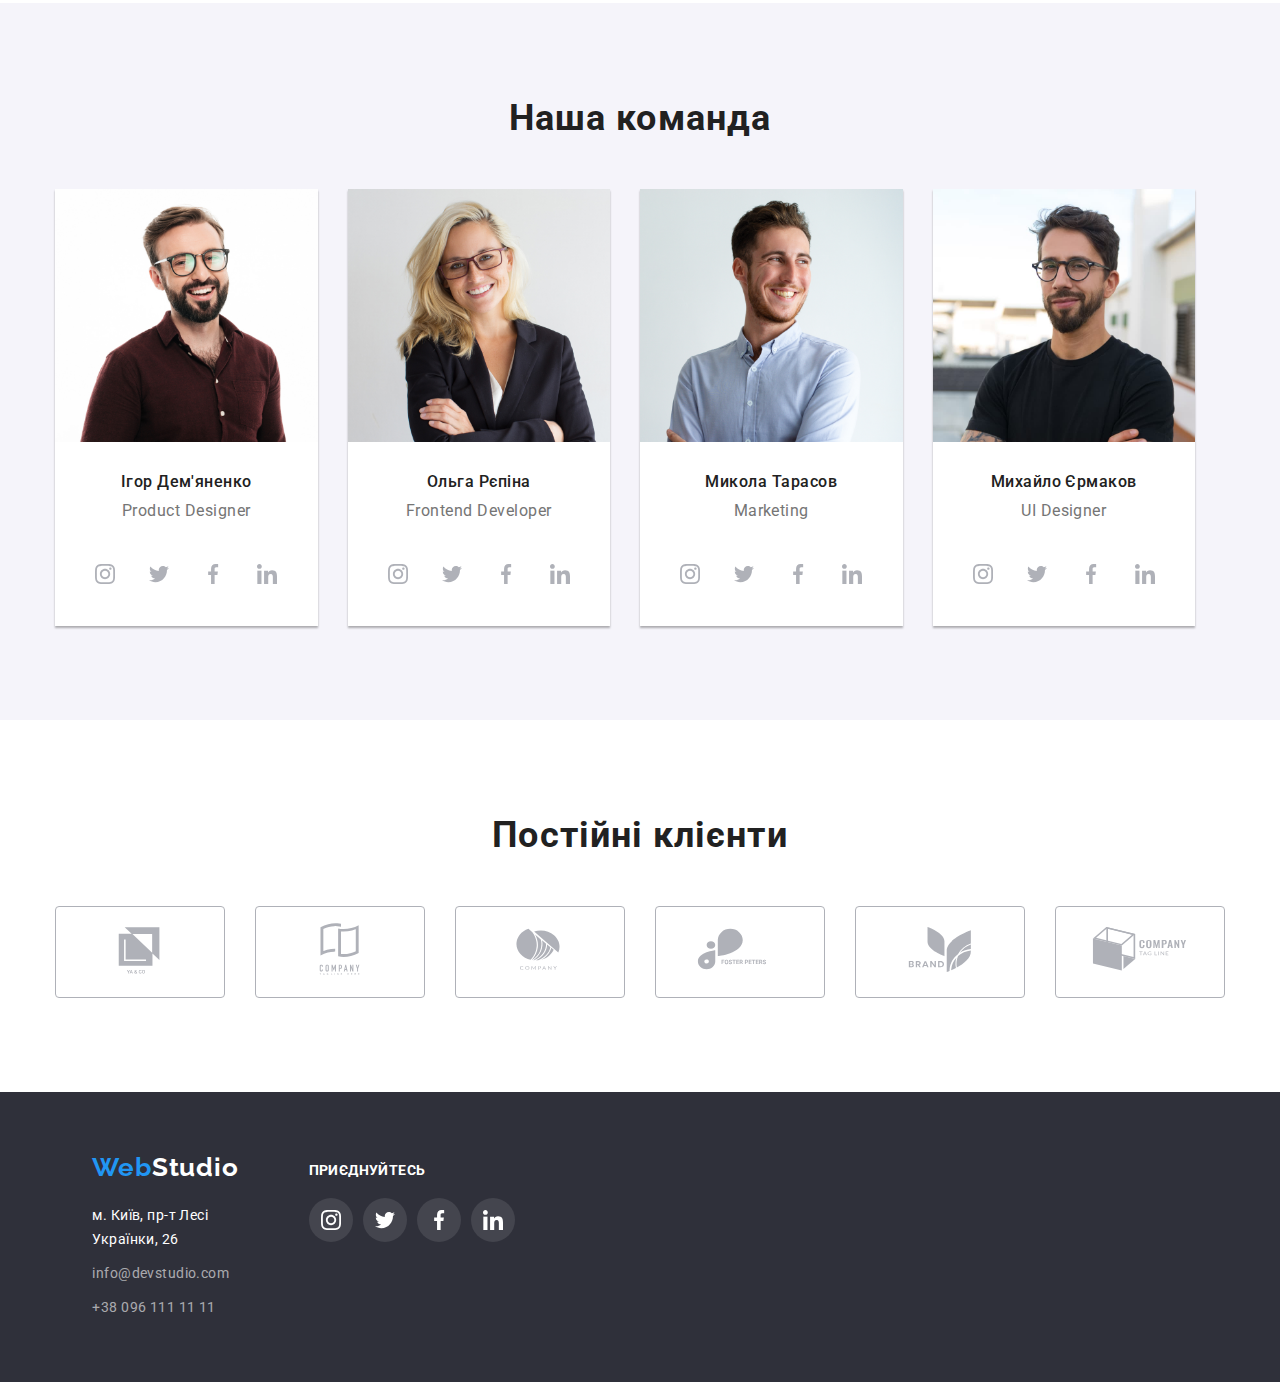
==== commit c3c89e21: "Fixes, shadow on buttons, footer fix" ====
--- a/index.html
+++ b/index.html
@@ -83,8 +83,6 @@
             <svg class="svg-backdrop-button">
               <use
                 href="./images/symbol-defs.svg#icon-backdrop-close"
-                width="18px"
-                height="18px"
               ></use>
             </svg>
           </button>
@@ -403,7 +401,7 @@
 
     <!-- футер -->
     <footer class="footer">
-      <div class="footer-address container">
+      <div class="footer-address">
         <a href="./index.html" class="footer-logo link"
           ><span class="web-style">Web</span>Studio</a
         >
@@ -429,7 +427,7 @@
           </ul>
         </address>
       </div>
-      <div class="social-footer container">
+      <div class="social-footer">
         <strong class="footer-social-text">приєднуйтесь</strong>
         <ul class="footer-social-icons list link">
           <li class="footer-social-items">
--- a/css/styles.css
+++ b/css/styles.css
@@ -47,7 +47,7 @@
 /* Хеадер */
 
 .header {
-  border-bottom: 100%;
+  border-bottom: 1px solid #ececec;
 }
 
 .header-list-link {
@@ -82,6 +82,7 @@
   font-size: 26px;
   line-height: calc(31 / 26);
   letter-spacing: 0.03em;
+  color: #000000;
 }
 
 .web-style {
@@ -167,6 +168,8 @@
   top: 50%;
   left: 50%;
   transform: translate(-50%, -50%);
+
+  display: flex;
 }
 
 .backdrop.is-hidden {
@@ -175,21 +178,35 @@
 }
 
 .backdrop-button {
+  position: relative;
+
   width: 30px;
   height: 30px;
   border-radius: 50%;
   border: 1px solid rgba(0, 0, 0, 0.1);
+  background-color: var(--background-color);
+
   margin-left: 490px;
   margin-right: 8px;
   margin-top: 8px;
+  margin-bottom: 543px;
   cursor: pointer;
+
+  justify-content: center;
+  align-items: center;
 }
 
 .svg-backdrop-button {
   width: 18px;
   height: 18px;
   display: block;
-  margin: auto;
+  margin-right: 6px;
+
+  position: absolute;
+
+  top: 6px;
+  right: 6px;
+  left: 5px;
 }
 
 /* Hero */
@@ -252,7 +269,7 @@
 
   transition-property: background-color;
   transition-duration: 250ms;
-  transition-timing-function:cubic-bezier(0.4, 0, 0.2, 1);
+  transition-timing-function: cubic-bezier(0.4, 0, 0.2, 1);
 }
 
 .hero-button:hover,
@@ -293,31 +310,26 @@
   padding-bottom: 27px;
   padding-right: 113px;
   padding-left: 113px;
-  
+
   white-space: nowrap;
   max-width: 370px;
   max-height: 70px;
 
   justify-content: center;
   align-items: center;
-  
-  
+
   bottom: 0px;
 }
 
-
 .images-description-text {
-font-weight: 700;
-font-size: 14px;
-line-height: calc(16 / 14);
-text-align: center;
-letter-spacing: 0.03em;
-text-transform: uppercase;
-color: #FFFFFF;
-}
-
-
-
+  font-weight: 700;
+  font-size: 14px;
+  line-height: calc(16 / 14);
+  text-align: center;
+  letter-spacing: 0.03em;
+  text-transform: uppercase;
+  color: #ffffff;
+}
 
 .image-wrapper:nth-child(2) {
   margin-right: 30px;
@@ -356,7 +368,6 @@
   overflow: hidden;
 }
 
-
 .icon-main {
   display: inline-block;
   margin-left: 100px;
@@ -410,7 +421,7 @@
 
   transition-property: background-color;
   transition-duration: 250ms;
-  transition-timing-function:cubic-bezier(0.4, 0, 0.2, 1);
+  transition-timing-function: cubic-bezier(0.4, 0, 0.2, 1);
 }
 
 .social-icon {
@@ -497,6 +508,9 @@
 .logo-items:hover {
   fill: var(--accent-color);
   border-color: var(--accent-color);
+
+  transition-duration: 250ms;
+  transition-timing-function: cubic-bezier(0.4, 0, 0.2, 1);
 }
 
 .logo-items:last-child {
@@ -582,8 +596,9 @@
 /* социа футера */
 .social-footer {
   margin-top: 10px;
-  margin-right: 1000px;
+  margin-right: 878px;
   margin-bottom: 100px;
+  margin-left: 70px;
   justify-content: center;
 }
 
@@ -675,9 +690,8 @@
   overflow: hidden;
 }
 
-
 .portfolio-images-description {
-  background-color: rgba(33, 150, 243, 0.9);;
+  background-color: rgba(33, 150, 243, 0.9);
   position: absolute;
   bottom: 0;
   top: 0;
@@ -692,26 +706,19 @@
 
   transform: translateY(100%);
   transition-duration: 250ms;
-  transition-timing-function:cubic-bezier(0.4, 0, 0.2, 1);
-  
+  transition-timing-function: cubic-bezier(0.4, 0, 0.2, 1);
 }
 
 .portfolio-images-list:hover .portfolio-images-description {
   transform: translateY(0);
 }
 
-
-
-
-
 .portfolio-description-text {
-font-size: 18px;
-line-height: 28px;
-letter-spacing: 0.03em;
-color: #FFFFFF;
-}
-
-
+  font-size: 18px;
+  line-height: 28px;
+  letter-spacing: 0.03em;
+  color: #ffffff;
+}
 
 .portfolio-topic-text {
   font-weight: 700;
@@ -752,7 +759,9 @@
 
   transition-property: background-color;
   transition-duration: 250ms;
-  transition-timing-function:cubic-bezier(0.4, 0, 0.2, 1);
+  transition-timing-function: cubic-bezier(0.4, 0, 0.2, 1);
+
+  box-shadow: 0px 2px 2px 0px rgba(0, 0, 0, 0.3);
 }
 
 .portfolio-button-list {
@@ -783,5 +792,5 @@
 
   transition-property: background-color;
   transition-duration: 250ms;
-  transition-timing-function:cubic-bezier(0.4, 0, 0.2, 1);
-}
+  transition-timing-function: cubic-bezier(0.4, 0, 0.2, 1);
+}
